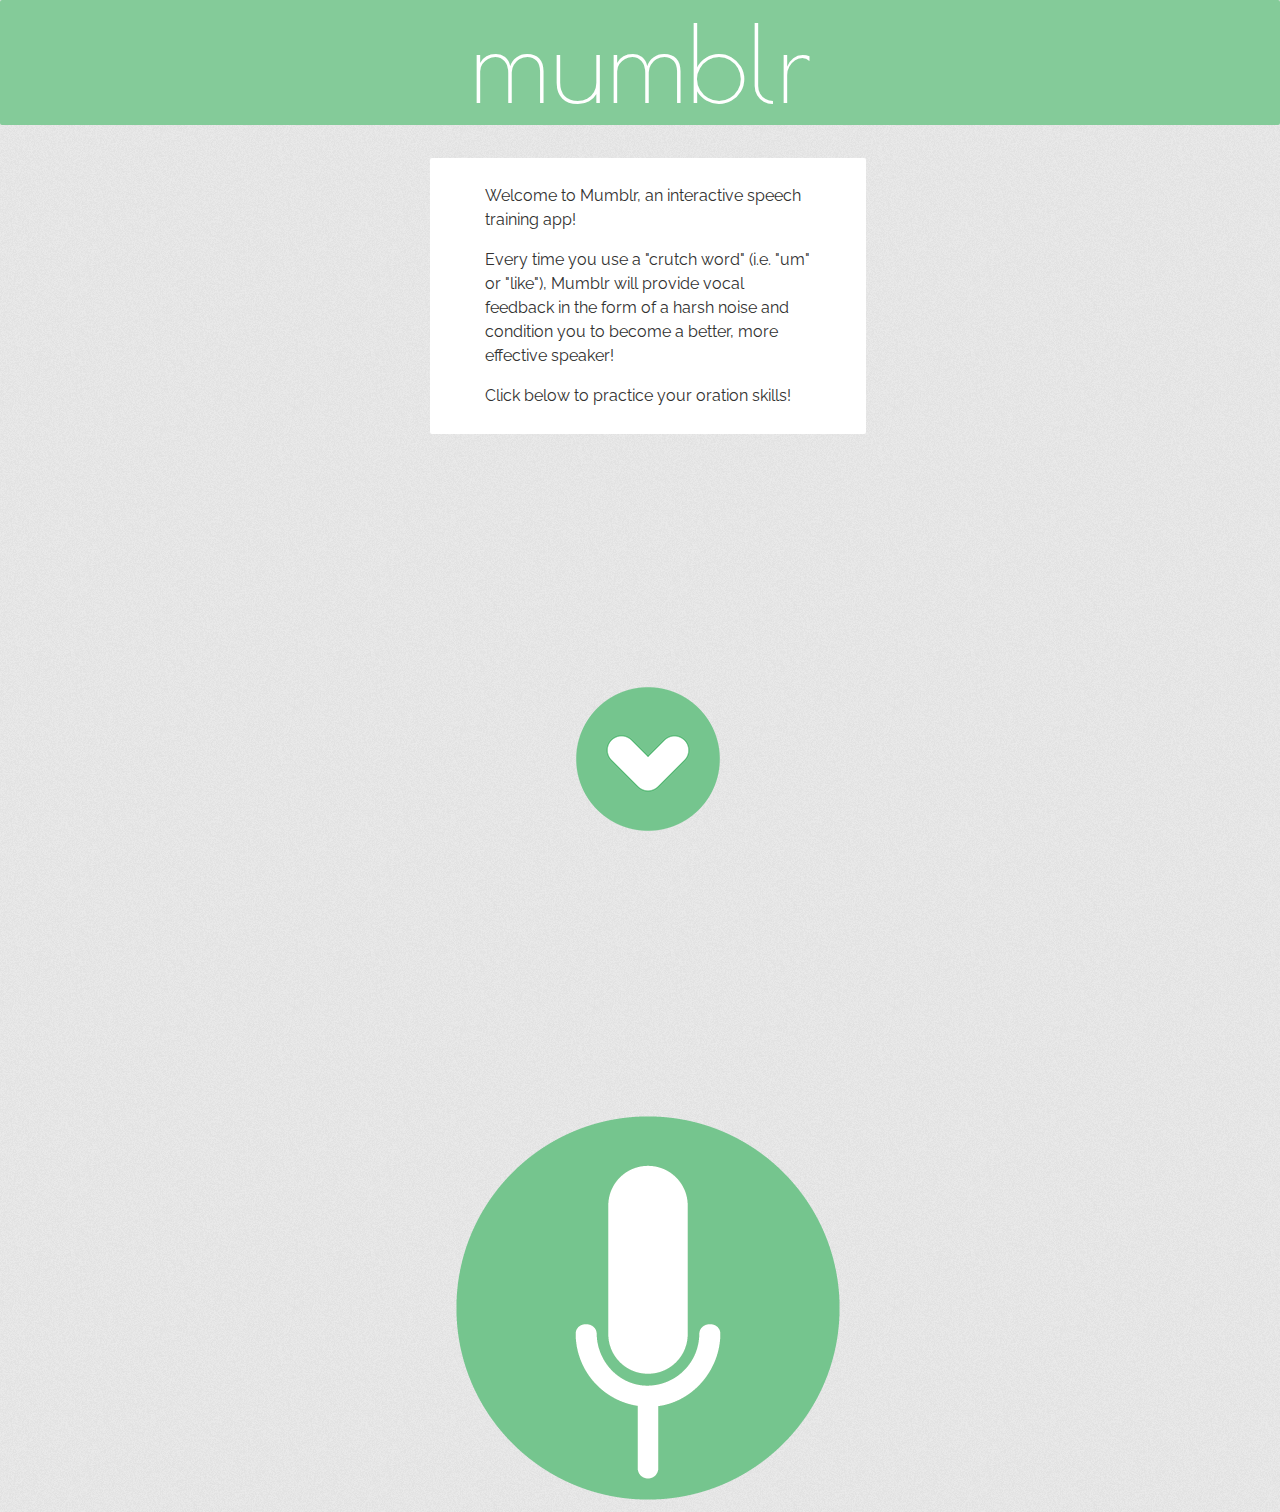
==== index.html @ 93c6c902 "minor style/paragraph tweaks" ====
<!DOCTYPE HTML>

<html>

	<head>
		<link rel="stylesheet" href="css/style.css" />
		
		<link href='http://fonts.googleapis.com/css?family=Poiret+One' rel='stylesheet' type='text/css'>
		<link href='http://fonts.googleapis.com/css?family=Raleway' rel='stylesheet' type='text/css'>
		<link rel="shortcut icon" type="image/png" href="img/favicon-01.png">
		<div class="background"> </div>
		
	</head>
	<body>
		<div class="header">
				mumblr
		</div>

		<!-- the part that will slide up and into the voice controls -->
		<div id="screen1" class="screen">
			
			<div class="body">
				<p>
					Welcome to Mumblr, an interactive speech training app!
				</p>
				<p>
					Every time you use a "crutch word" (i.e. "um" or "like"), Mumblr
					will provide vocal feedback in the form of a harsh noise and condition
					you to become a better, more effective speaker!
				</p>
				<p>
					Click below to practice your oration skills!
				</p>
				
			</div>
			<div class = "button" id="arghButton">
				<img src="img/downbutton-01.png" id="downbutton">
			</div>
		</div>

		<div class="spacer-30"></div>

		<!-- voice controls and the second screen are below -->
		<div id="screen2">
			<div align="center">
				<img src="img/microphone.png">
			</div>	
		</div>

		<script src="http://ajax.googleapis.com/ajax/libs/jquery/1.11.2/jquery.min.js"></script>
		<script src = "JS/script.js"></script>
		<script src = "JS/animations.js"></script>
	</body>

	


</html>
---- css/style.css ----
html
{
	height: 100%;
	width: 100%;
}
body {
	background-image: url("tile.png");
	overflow: hidden;
	height: 100%;	
	width: 100%;
}

.spacer-30
{
	height: 30%;
}

.header {
	top:0px;
	left:0px;
	font-family: 'Poiret One', sans-serif;
	font-size: 80pt;
	color: white;
	text-align: center;
	background-color: #76C58E;
	border-radius: 2px;
	position: fixed;
	width: 100%;
	z-index: 1;
	cursor: pointer;
}

.body {
	font-family: "Raleway";
	color: #313131;
	text-align: left;
	line-height: 150%;
	background-color: white;
	padding-left: 55px;
	padding-right: 55px;
	padding-top: 10px;
	padding-bottom: 10px;
	border-radius: 2px;
	margin-left: 33%;
	margin-right: 33%;
	position: relative;
	top: 150px;	
}	

.button {
	position: relative;
	text-align: center;
	padding-top: 400px;
}

#downbutton{ 
	cursor: pointer;
}

#screen2 {
}
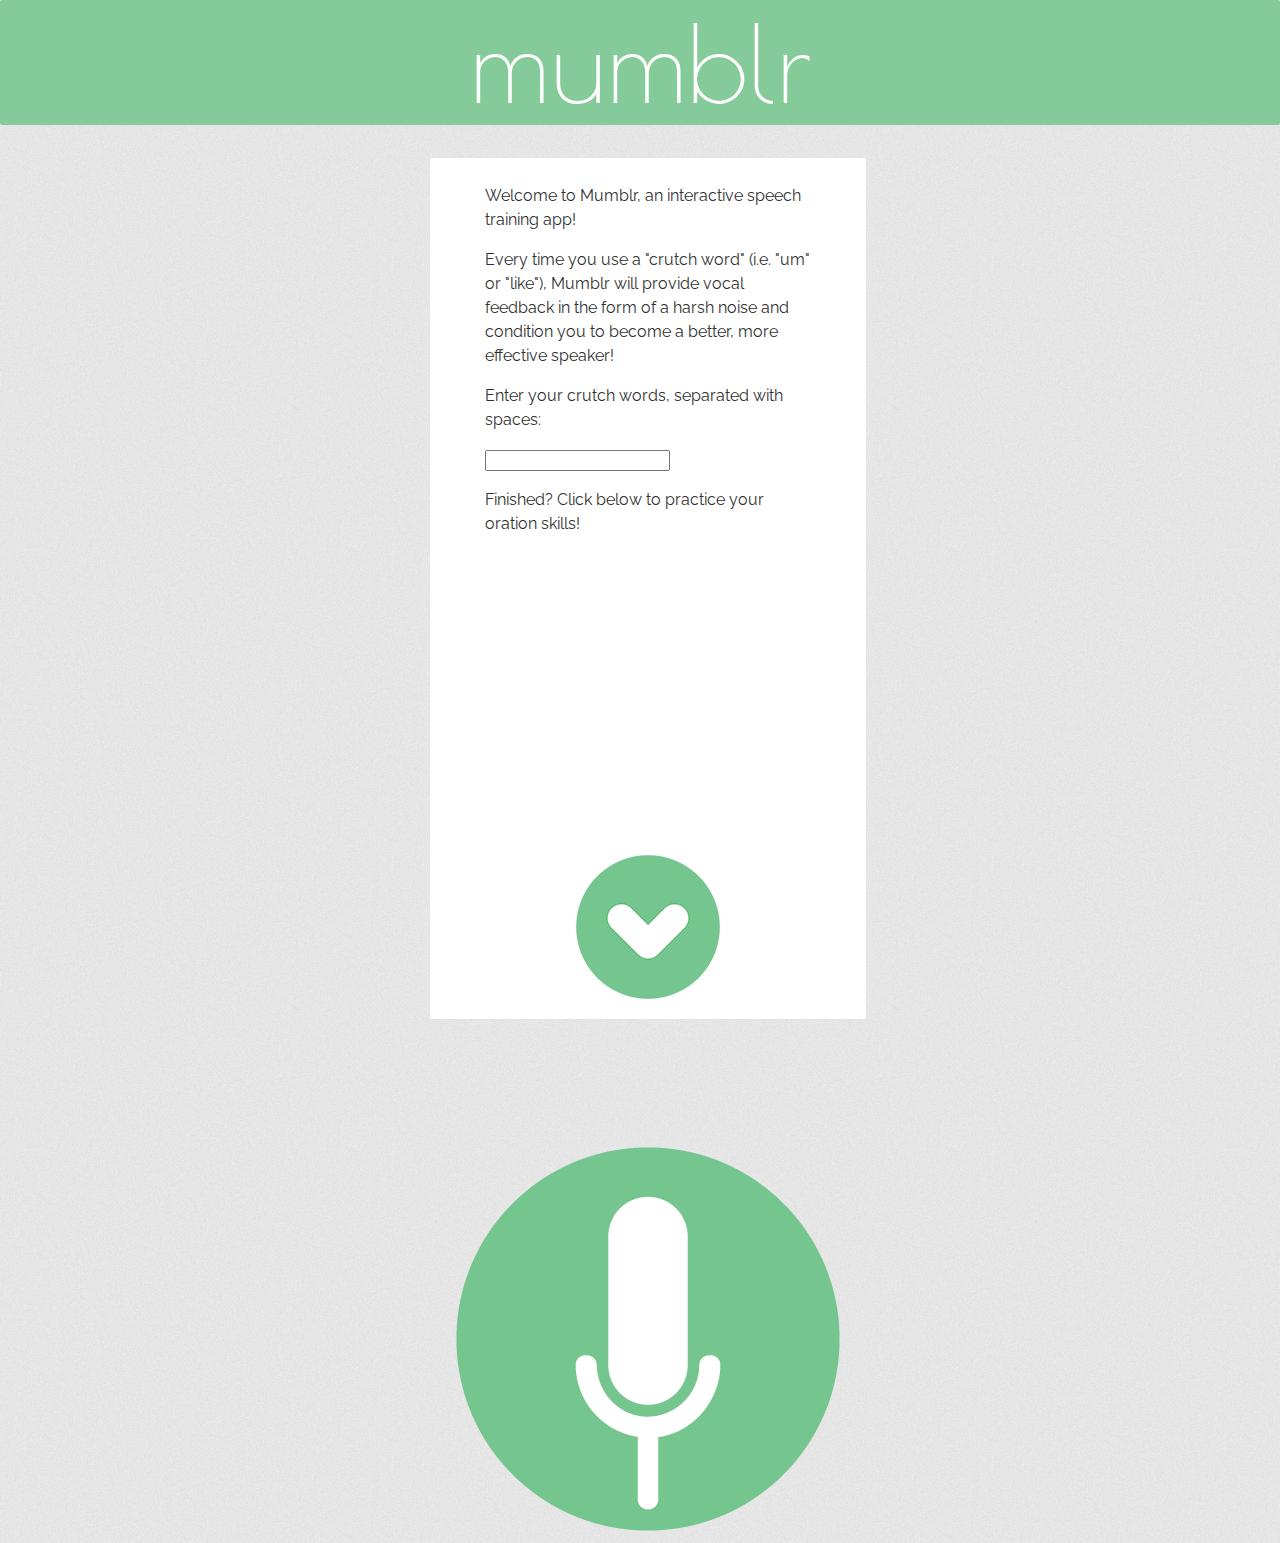
==== commit 78138fa6: "added form input, made horrible css slightly less so" ====
--- a/index.html
+++ b/index.html
@@ -4,7 +4,7 @@
 
 	<head>
 		<link rel="stylesheet" href="css/style.css" />
-		
+		<title>Mumblr</title>
 		<link href='http://fonts.googleapis.com/css?family=Poiret+One' rel='stylesheet' type='text/css'>
 		<link href='http://fonts.googleapis.com/css?family=Raleway' rel='stylesheet' type='text/css'>
 		<link rel="shortcut icon" type="image/png" href="img/favicon-01.png">
@@ -19,7 +19,7 @@
 		<!-- the part that will slide up and into the voice controls -->
 		<div id="screen1" class="screen">
 			
-			<div class="body">
+			<div class="welcome">
 				<p>
 					Welcome to Mumblr, an interactive speech training app!
 				</p>
@@ -29,13 +29,18 @@
 					you to become a better, more effective speaker!
 				</p>
 				<p>
-					Click below to practice your oration skills!
+					Enter your crutch words, separated with spaces:
+				</p>
+				<input type="text" name="name">
+				<p>
+					Finished? Click below to practice your oration skills!
 				</p>
 				
+				<div class = "button">
+				<input type="image" alt="Begin Speaking" src="img/downbutton-01.png" id="downbutton">
+				</div>
 			</div>
-			<div class = "button" id="arghButton">
-				<img src="img/downbutton-01.png" id="downbutton">
-			</div>
+			
 		</div>
 
 		<div class="spacer-30"></div>
--- a/css/style.css
+++ b/css/style.css
@@ -30,7 +30,7 @@
 	cursor: pointer;
 }
 
-.body {
+.welcome {
 	font-family: "Raleway";
 	color: #313131;
 	text-align: left;
@@ -50,12 +50,9 @@
 .button {
 	position: relative;
 	text-align: center;
-	padding-top: 400px;
+	padding-top: 300px;
 }
 
 #downbutton{ 
 	cursor: pointer;
-}
-
-#screen2 {
 }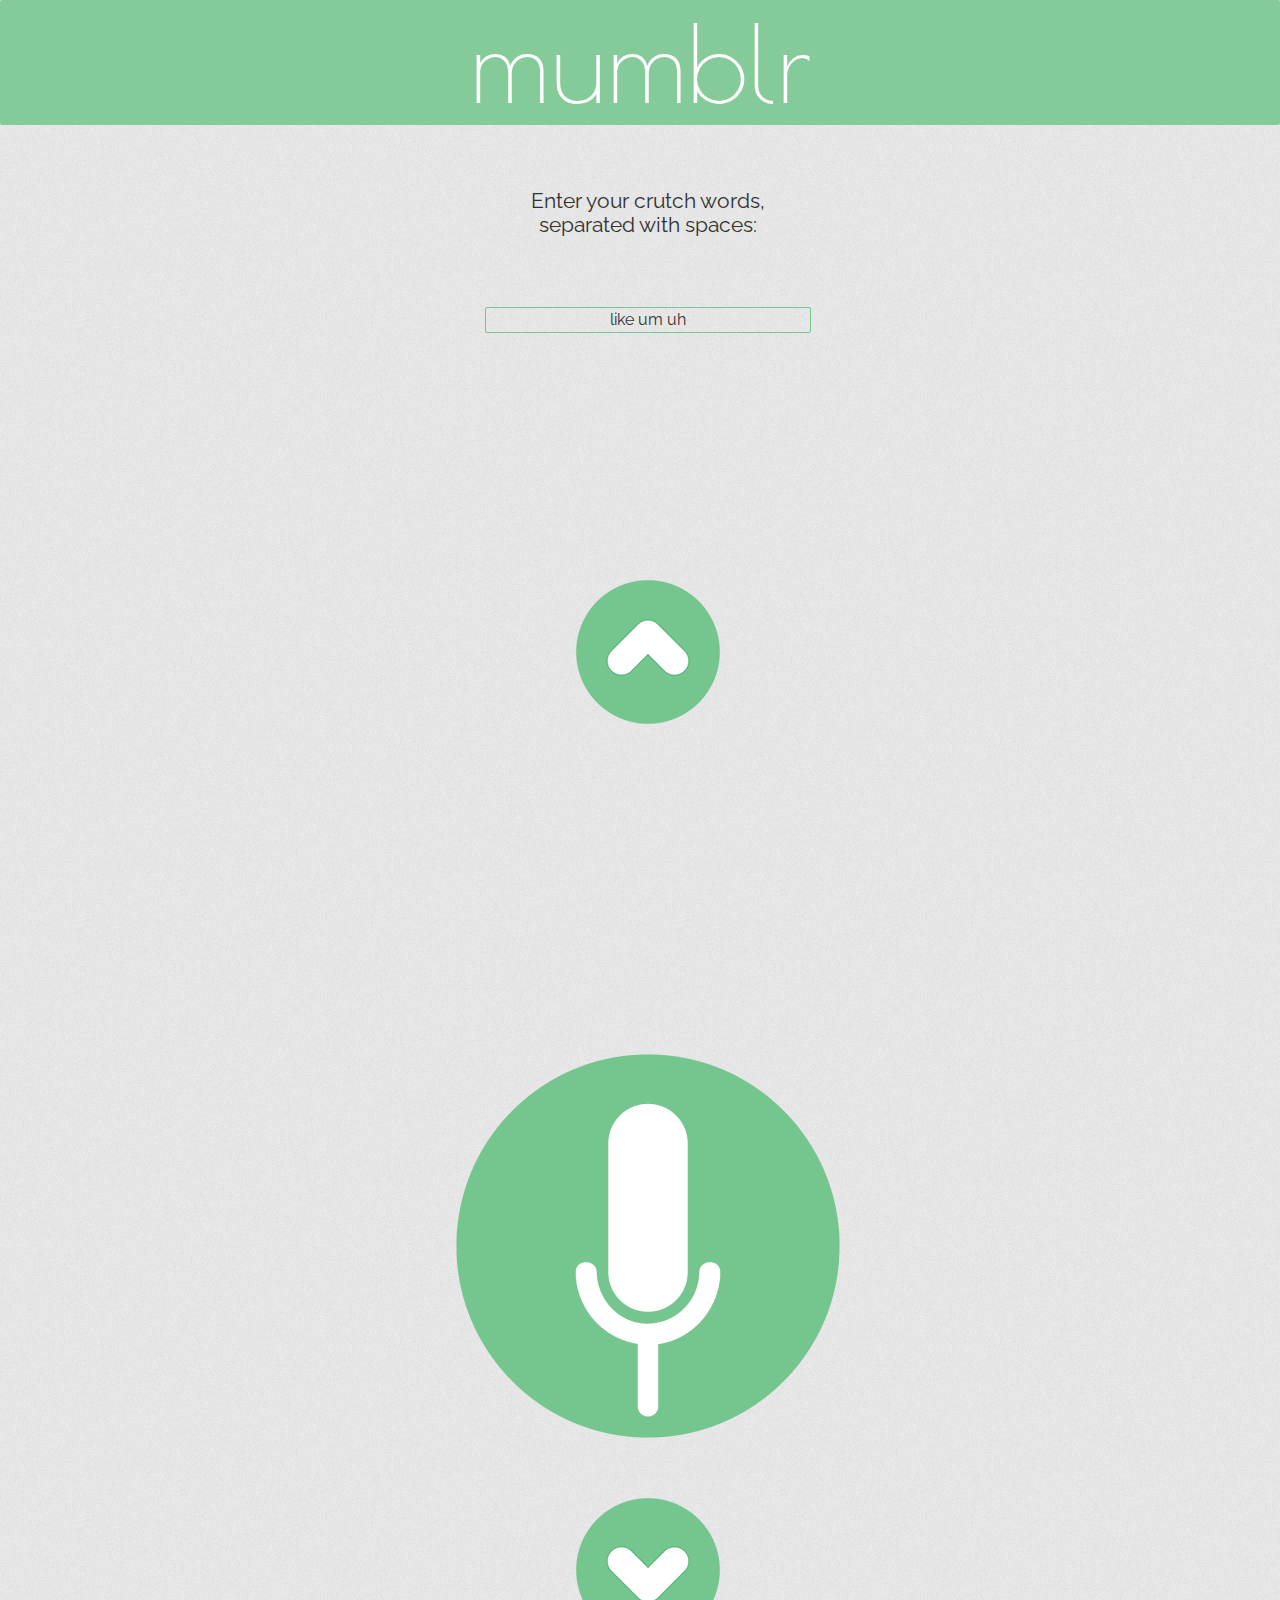
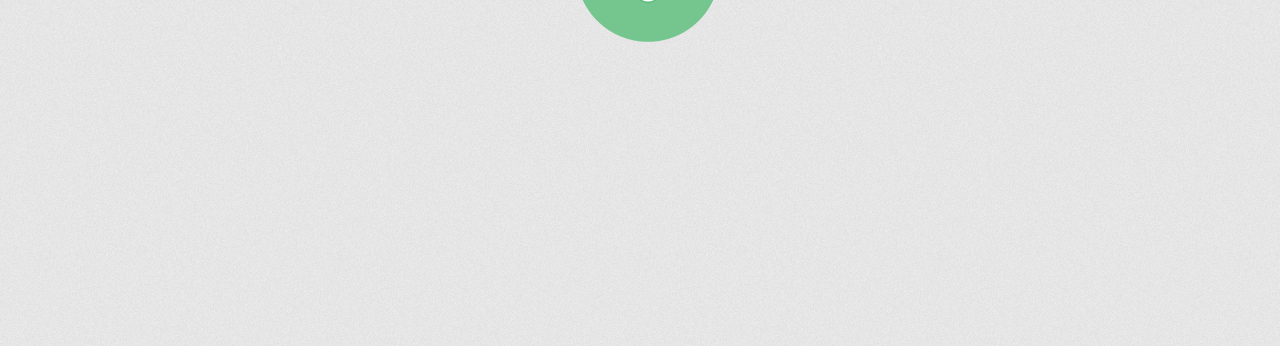
==== commit 4e1206bf: "did a lot of things" ====
--- a/index.html
+++ b/index.html
@@ -20,36 +20,36 @@
 		<div id="screen1" class="screen">
 			
 			<div class="welcome">
-				<p>
-					Welcome to Mumblr, an interactive speech training app!
-				</p>
-				<p>
-					Every time you use a "crutch word" (i.e. "um" or "like"), Mumblr
-					will provide vocal feedback in the form of a harsh noise and condition
-					you to become a better, more effective speaker!
-				</p>
-				<p>
+				<p id="instructions">
 					Enter your crutch words, separated with spaces:
 				</p>
-				<input type="text" name="name">
-				<p>
-					Finished? Click below to practice your oration skills!
-				</p>
-				
-				<div class = "button">
-				<input type="image" alt="Begin Speaking" src="img/downbutton-01.png" id="downbutton">
+				<br>
+				<br>
+				<!-- Tyler, you have to grab this with a function like getContent() {document.getElementById("crutchwords").value = document.getElementById("crutchwords")-->
+				<div id="crutchWords" contenteditable>
+					like um uh
 				</div>
+							
+			</div>
+			<div class = "upbutton" >
+				<img src="img/upbutton.png" id="upbutton">
 			</div>
 			
 		</div>
 
-		<div class="spacer-30"></div>
+		
+		<div class="spacer-35"></div>
+		
 
 		<!-- voice controls and the second screen are below -->
 		<div id="screen2">
 			<div align="center">
 				<img src="img/microphone.png">
-			</div>	
+			</div>
+			<div class="spacer-5"></div>
+			<div align="center">
+				<img src="img/upbutton.png" id="downbutton">
+			</div>
 		</div>
 
 		<script src="http://ajax.googleapis.com/ajax/libs/jquery/1.11.2/jquery.min.js"></script>
--- a/css/style.css
+++ b/css/style.css
@@ -10,9 +10,9 @@
 	width: 100%;
 }
 
-.spacer-30
+.spacer-35
 {
-	height: 30%;
+	height: 35%;
 }
 
 .header {
@@ -33,9 +33,8 @@
 .welcome {
 	font-family: "Raleway";
 	color: #313131;
-	text-align: left;
+	text-align: center;
 	line-height: 150%;
-	background-color: white;
 	padding-left: 55px;
 	padding-right: 55px;
 	padding-top: 10px;
@@ -47,12 +46,40 @@
 	top: 150px;	
 }	
 
-.button {
+.upbutton {
 	position: relative;
 	text-align: center;
-	padding-top: 300px;
+	padding-top: 30%;
 }
 
-#downbutton{ 
+#upbutton{ 
 	cursor: pointer;
+}
+
+#crutchWords {
+	border-color: #76C58E;
+	border-style: solid;
+	border-width: 1px;
+	border-radius: 2px;
+}
+
+#instructions {
+	font-size: 16pt;
+}
+
+#screen2 {
+	height: 100%;
+	width: 100%
+}
+
+.spacer-5 {
+	height: 5%;
+}
+
+#downbutton {
+	position: relative;
+    -ms-transform: rotate(180deg); /* IE 9 */
+    -webkit-transform: rotate(180deg); /* Chrome, Safari, Opera */
+    transform: rotate(180deg);
+    cursor: pointer;
 }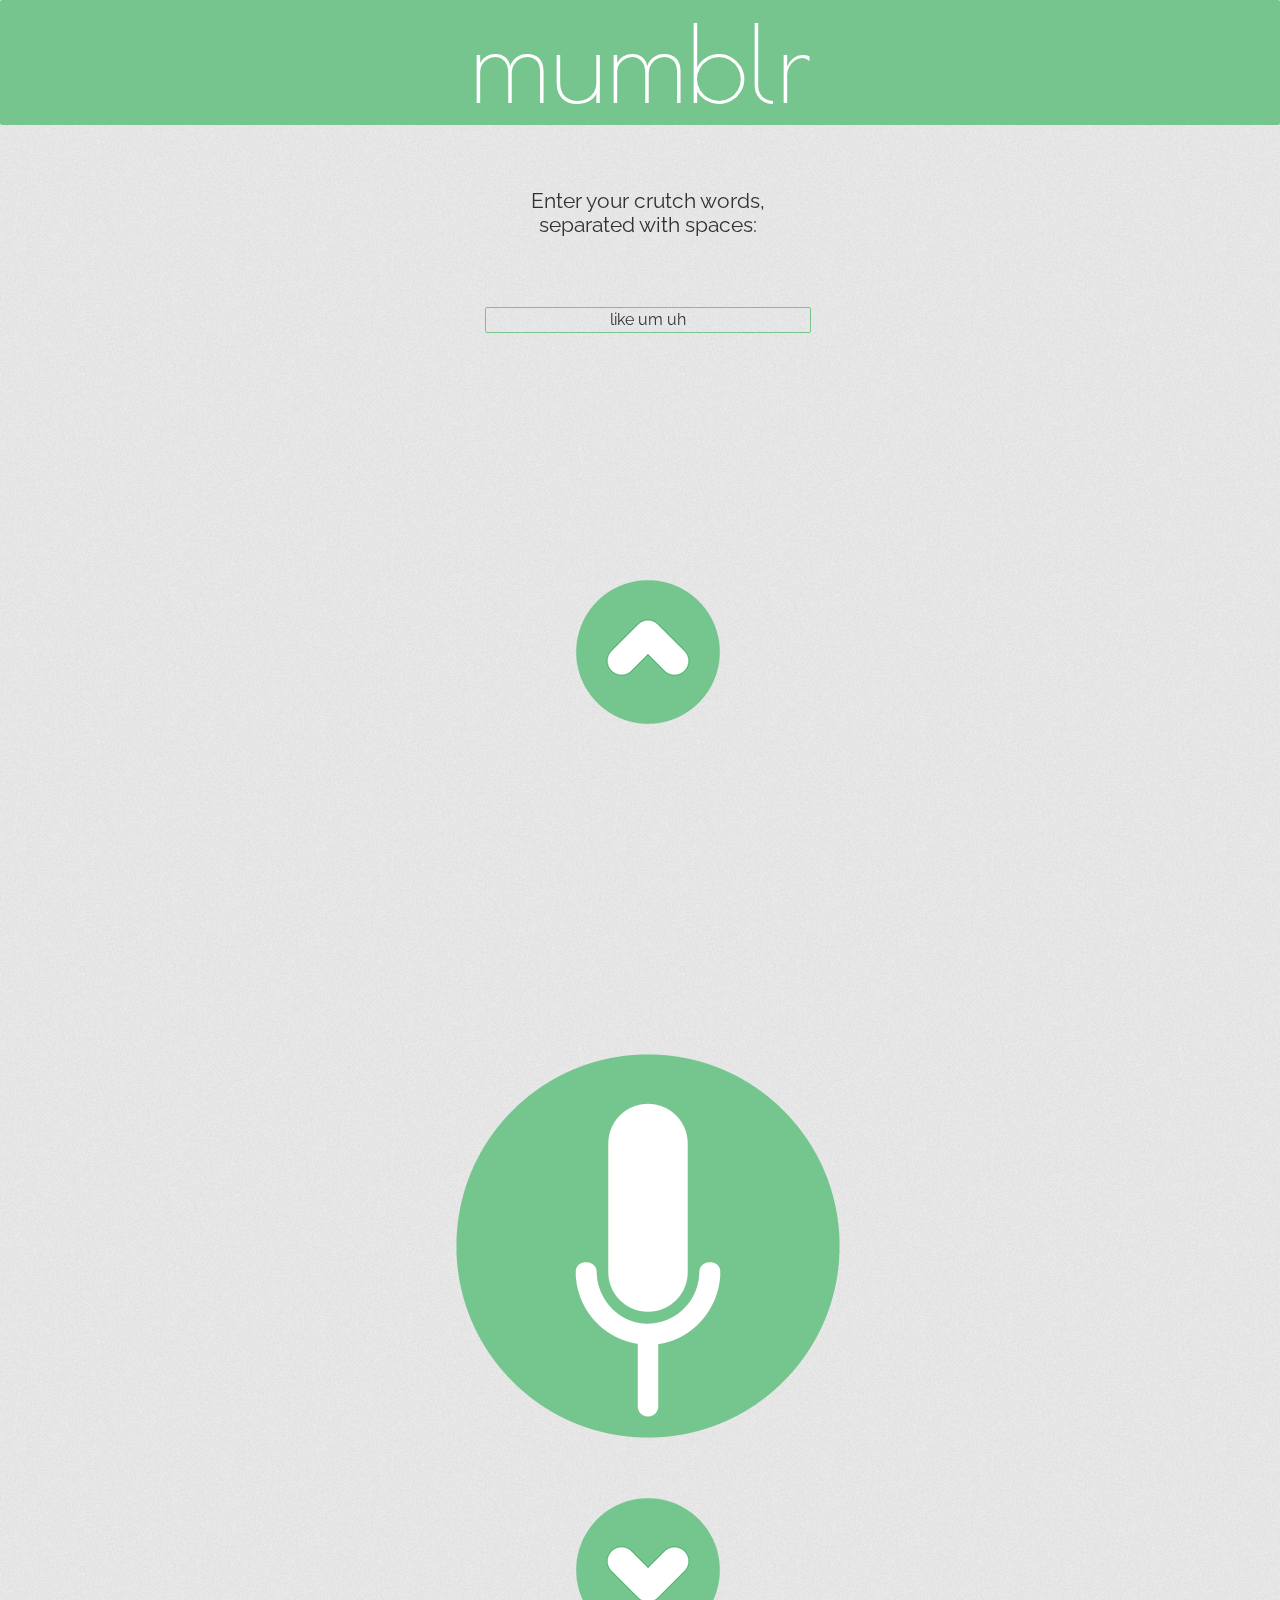
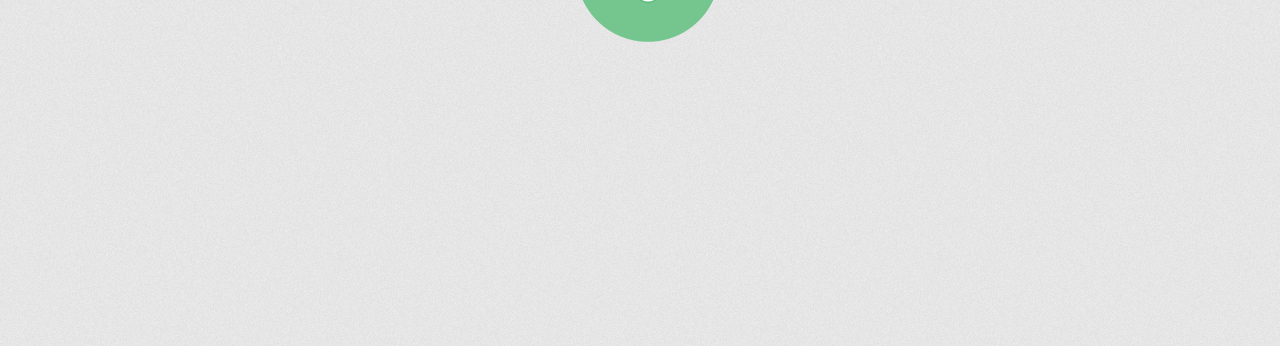
==== commit 632592b6: "ok" ====
--- a/index.html
+++ b/index.html
@@ -55,6 +55,7 @@
 		<script src="http://ajax.googleapis.com/ajax/libs/jquery/1.11.2/jquery.min.js"></script>
 		<script src = "JS/script.js"></script>
 		<script src = "JS/animations.js"></script>
+		<script src = "JS/html_interface.js"></script>
 	</body>
 
 	
--- a/css/style.css
+++ b/css/style.css
@@ -44,6 +44,7 @@
 	margin-right: 33%;
 	position: relative;
 	top: 150px;	
+	z-index: 10;
 }	
 
 .upbutton {
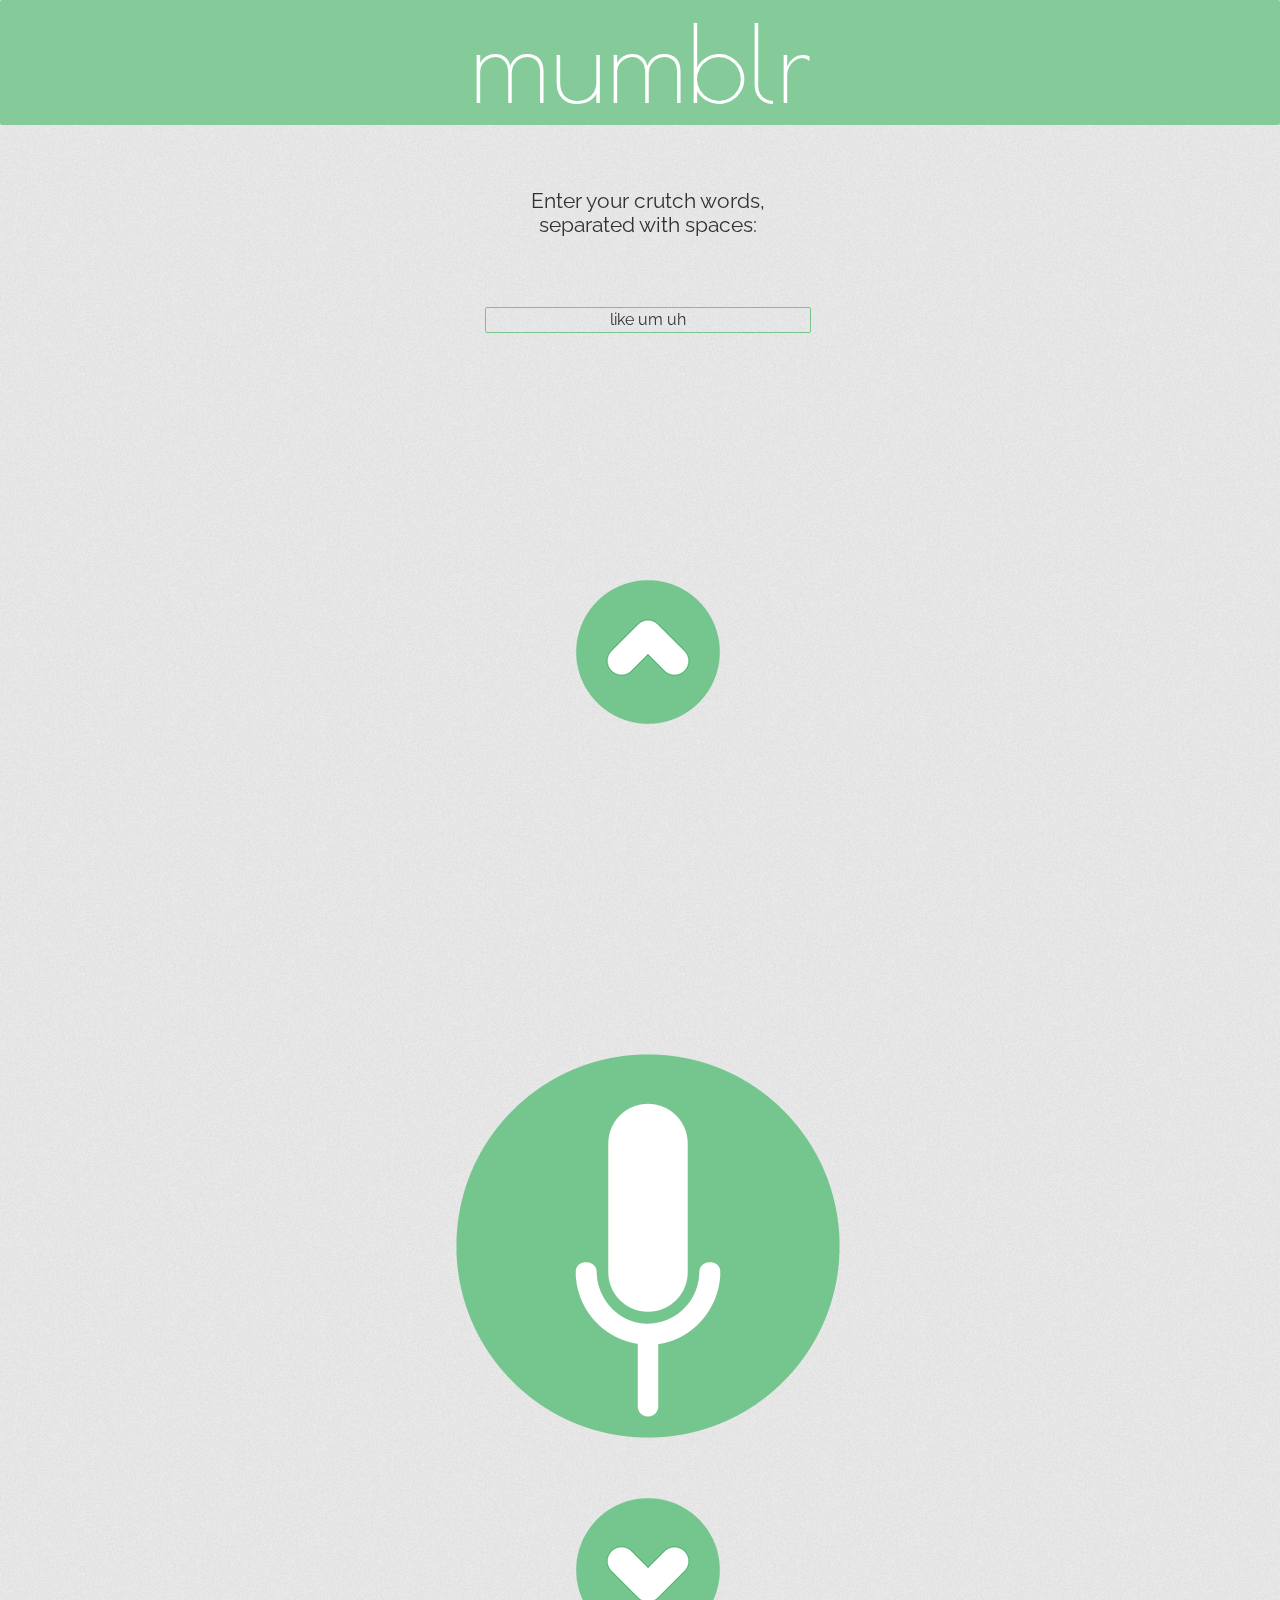
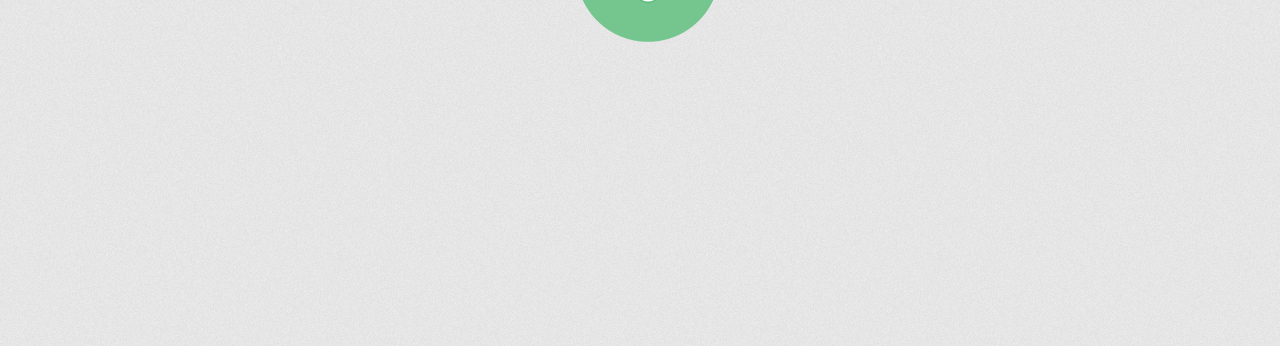
==== commit afbb5778: "things actually work with tyler's javascript" ====
--- a/index.html
+++ b/index.html
@@ -44,7 +44,7 @@
 		<!-- voice controls and the second screen are below -->
 		<div id="screen2">
 			<div align="center">
-				<img src="img/microphone.png">
+				<img src="img/microphone.png" id="startbutton">
 			</div>
 			<div class="spacer-5"></div>
 			<div align="center">
--- a/css/style.css
+++ b/css/style.css
@@ -83,4 +83,8 @@
     -webkit-transform: rotate(180deg); /* Chrome, Safari, Opera */
     transform: rotate(180deg);
     cursor: pointer;
+}
+
+#startbutton {
+	cursor: pointer;
 }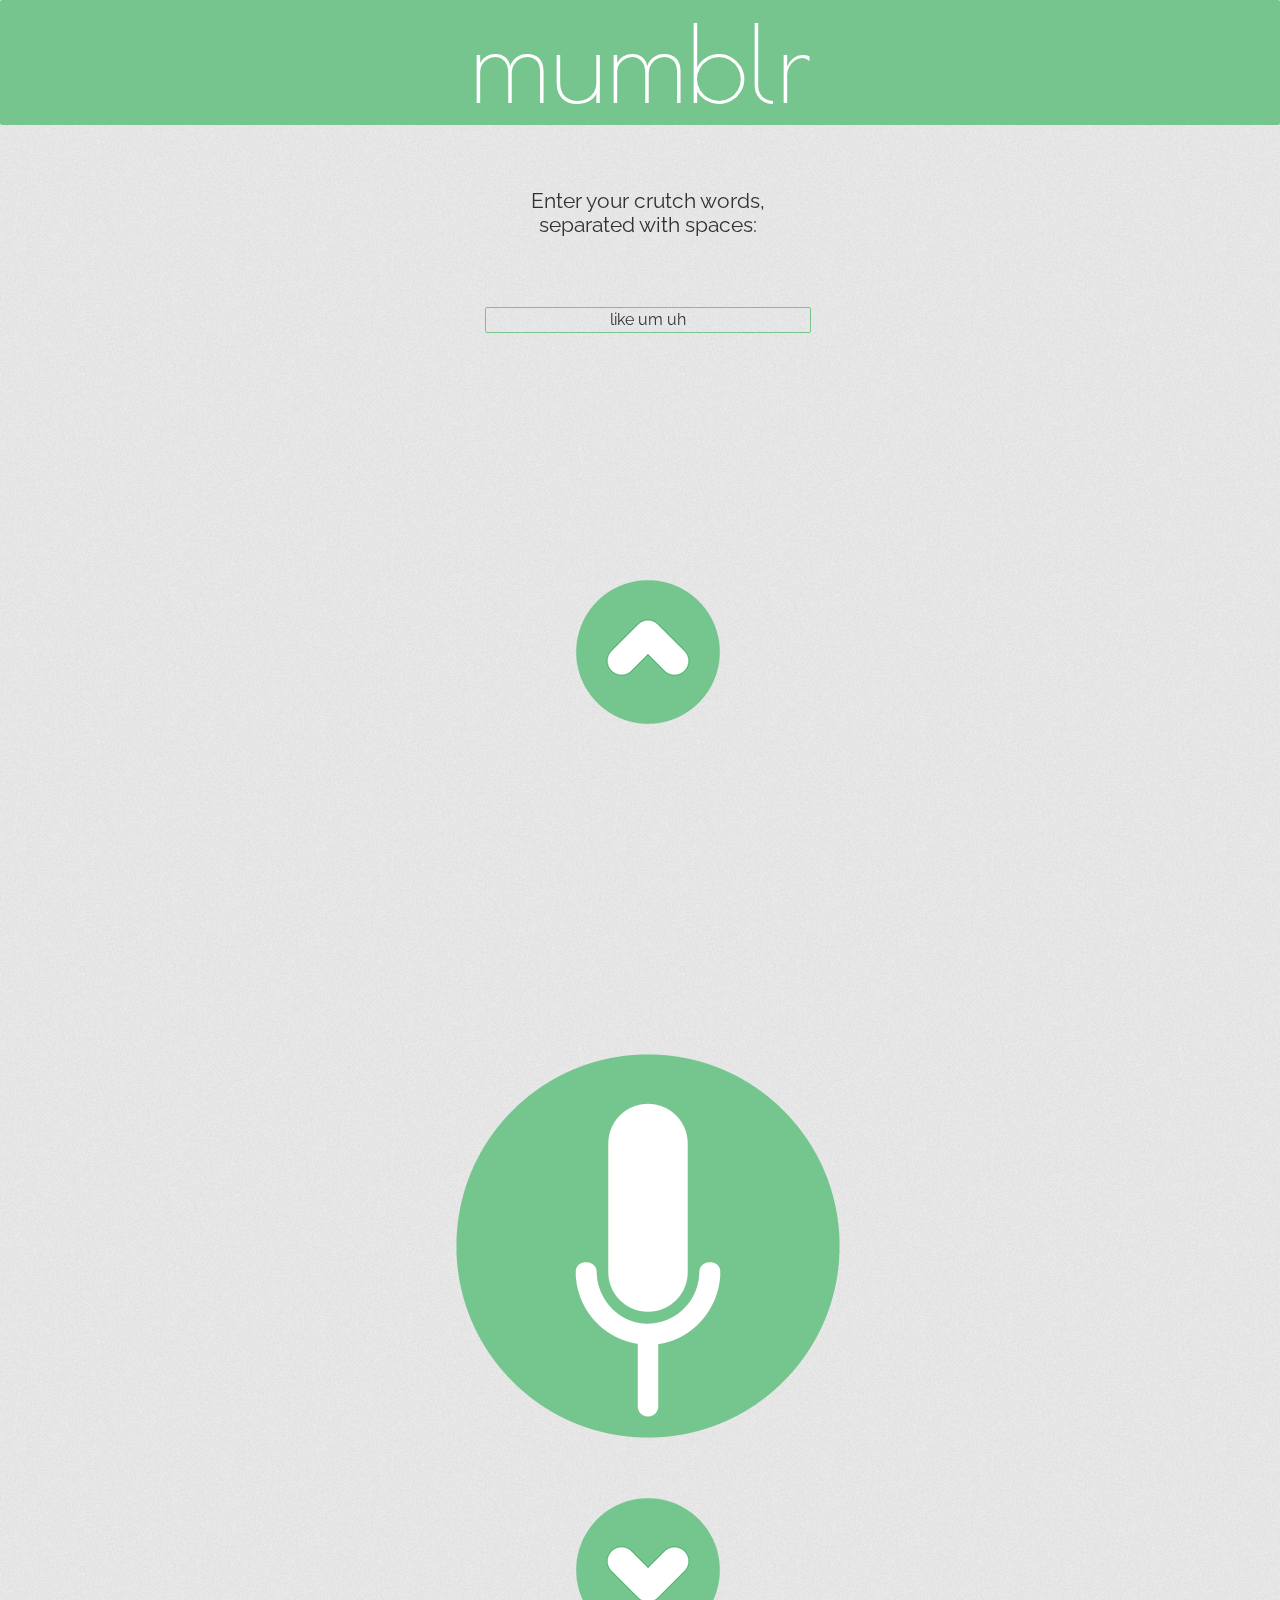
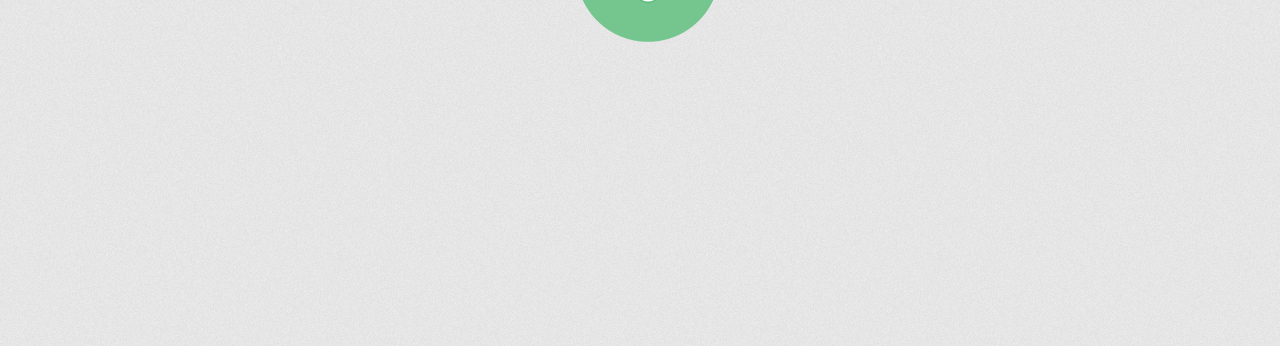
==== commit 6c0975a9: "local storage yay" ====
--- a/index.html
+++ b/index.html
@@ -29,6 +29,11 @@
 				<div id="crutchWords" contenteditable>
 					like um uh
 				</div>
+				<script>
+					if (localStorage.crutchWords) {
+						document.getElementById("crutchWords").innerHTML = localStorage.crutchWords;
+					}
+				</script>
 							
 			</div>
 			<div class = "upbutton" >
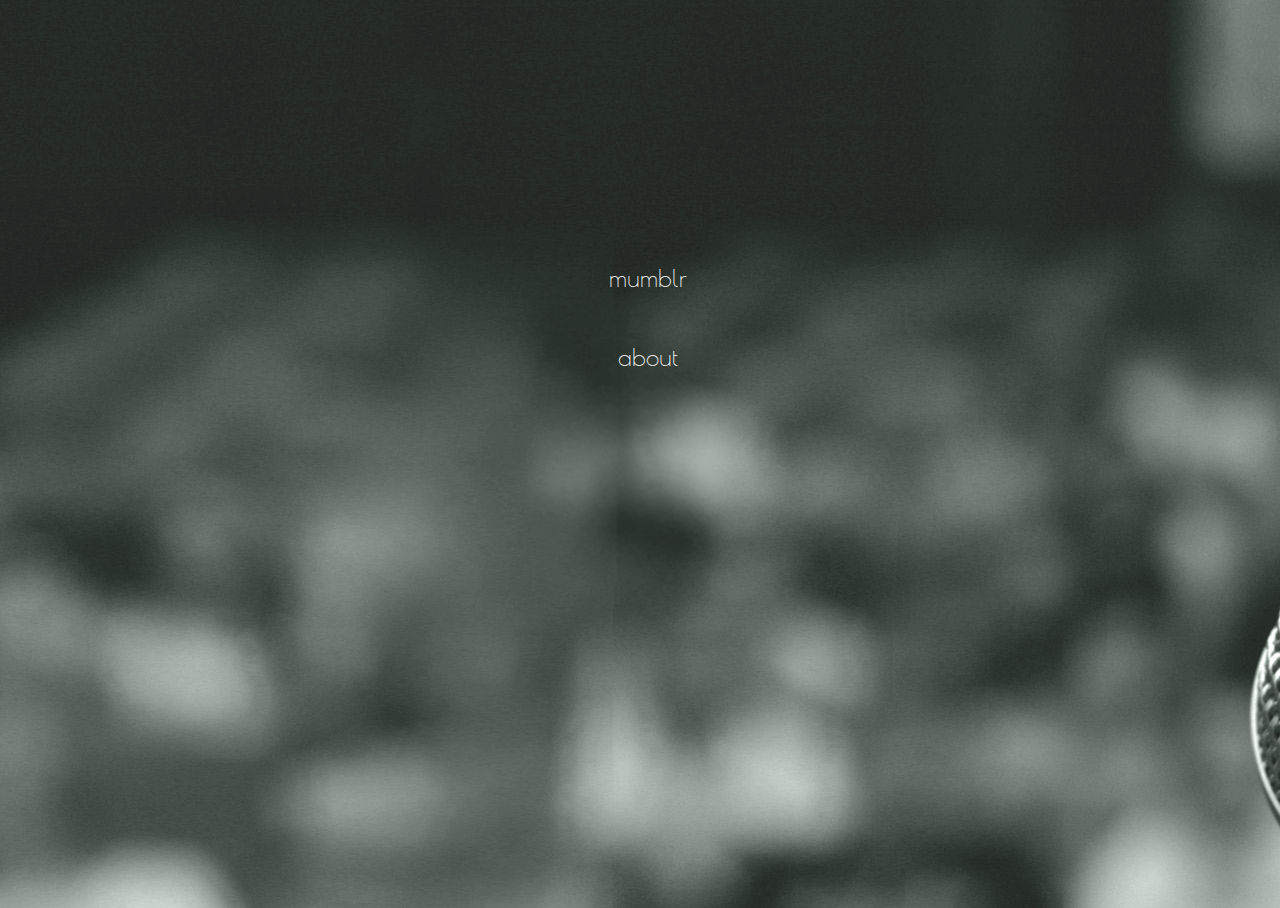
==== commit 8049c06a: "made a home/about page, index.html is now app.html" ====
--- a/index.html
+++ b/index.html
@@ -1,69 +1,18 @@
 <!DOCTYPE HTML>
 
-<html>
+<head>
+	<link rel="stylesheet" href="css/homestyle.css" />
+	<title>Mumblr</title>
+	<link href='http://fonts.googleapis.com/css?family=Poiret+One' rel='stylesheet' type='text/css'>
+	<link rel="shortcut icon" type="image/png" href="img/favicon-01.png">
+</head>	
 
-	<head>
-		<link rel="stylesheet" href="css/style.css" />
-		<title>Mumblr</title>
-		<link href='http://fonts.googleapis.com/css?family=Poiret+One' rel='stylesheet' type='text/css'>
-		<link href='http://fonts.googleapis.com/css?family=Raleway' rel='stylesheet' type='text/css'>
-		<link rel="shortcut icon" type="image/png" href="img/favicon-01.png">
-		<div class="background"> </div>
-		
-	</head>
-	<body>
-		<div class="header">
-				mumblr
-		</div>
+<body>
+	<div id="title">
+		<a href = "app.html">mumblr</a>
+	</div>
+	<div id="subtitle">
+		<a href = "about.html">about</a>
+	</div>
 
-		<!-- the part that will slide up and into the voice controls -->
-		<div id="screen1" class="screen">
-			
-			<div class="welcome">
-				<p id="instructions">
-					Enter your crutch words, separated with spaces:
-				</p>
-				<br>
-				<br>
-				<!-- Tyler, you have to grab this with a function like getContent() {document.getElementById("crutchwords").value = document.getElementById("crutchwords")-->
-				<div id="crutchWords" contenteditable>
-					like um uh
-				</div>
-				<script>
-					if (localStorage.crutchWords) {
-						document.getElementById("crutchWords").innerHTML = localStorage.crutchWords;
-					}
-				</script>
-							
-			</div>
-			<div class = "upbutton" >
-				<img src="img/upbutton.png" id="upbutton">
-			</div>
-			
-		</div>
-
-		
-		<div class="spacer-35"></div>
-		
-
-		<!-- voice controls and the second screen are below -->
-		<div id="screen2">
-			<div align="center">
-				<img src="img/microphone.png" id="startbutton">
-			</div>
-			<div class="spacer-5"></div>
-			<div align="center">
-				<img src="img/upbutton.png" id="downbutton">
-			</div>
-		</div>
-
-		<script src="http://ajax.googleapis.com/ajax/libs/jquery/1.11.2/jquery.min.js"></script>
-		<script src = "JS/script.js"></script>
-		<script src = "JS/animations.js"></script>
-		<script src = "JS/html_interface.js"></script>
-	</body>
-
-	
-
-
-</html>+</body>--- a/css/homestyle.css
+++ b/css/homestyle.css
@@ -0,0 +1,34 @@
+html {
+	width: 100%;
+	height: 100%;
+}
+
+body {
+	width: 100%;
+	height: 100%;
+	overflow: hidden;
+	background-image: url("public-speaking.png");
+}
+
+#title {
+	font-family: 'Poiret One', sans-serif;
+	color: white;
+	text-align: center;
+	padding-top: 20%;
+	font-size: 18pt;
+}
+
+#subtitle {
+	position: relative;
+	font-family: 'Poiret One', sans-serif;
+	color: white;
+	text-align: center;
+	padding-top: 4%;
+	font-size: 18pt;
+}
+
+a {
+	color: white;
+	text-decoration: none;
+}
+
